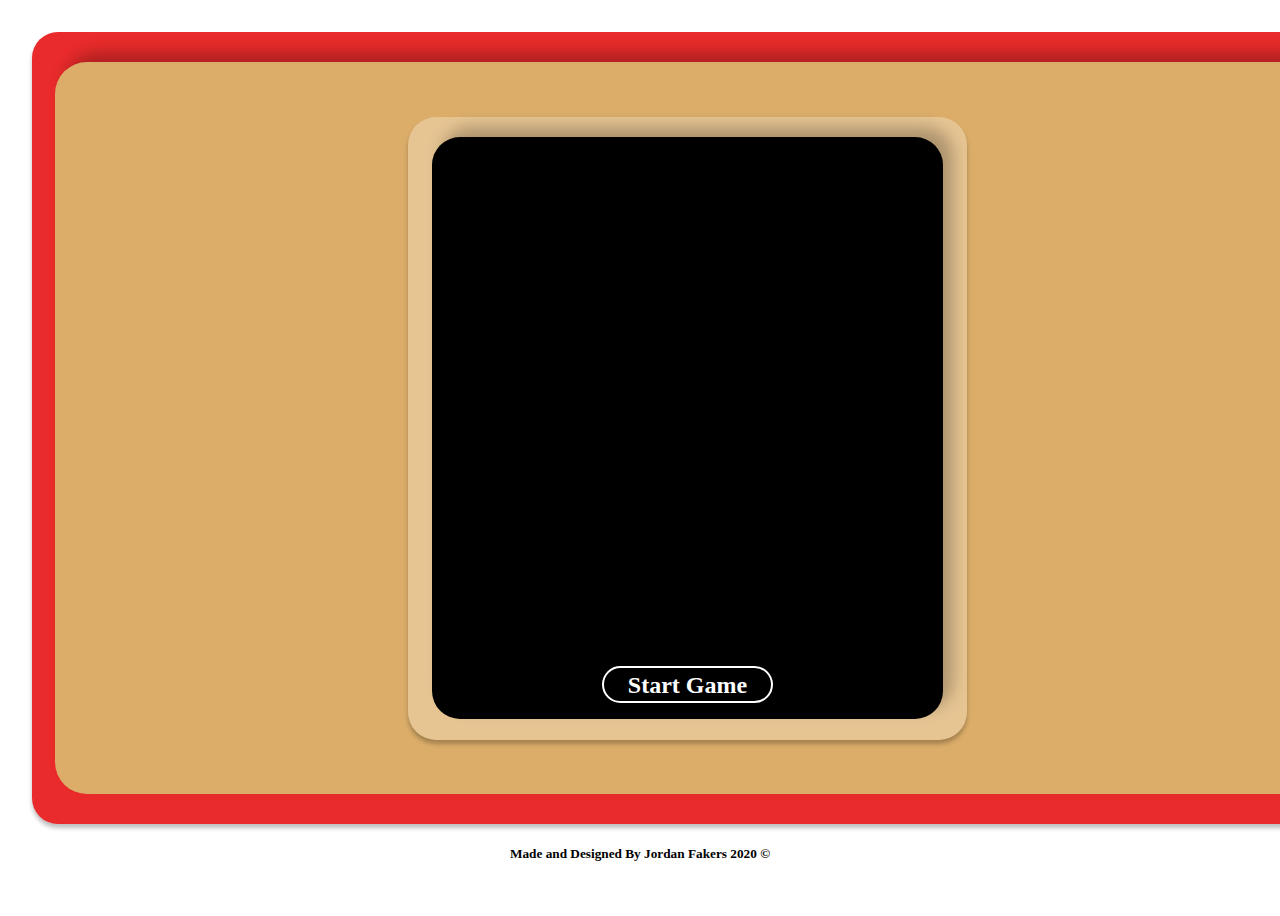
==== tictactoe.html @ 3f7c22bb "v1.0" ====
<!DOCTYPE html>
<html lang="fr">

<head>
    <meta charset="UTF-8">
    <meta name="viewport" content="width=device-width, initial-scale=1.0">
    <title>Tic Tac Toe Javascript version</title>
    <link rel="stylesheet" href="assets/css/style.css">
</head>

<body>
    <main>
        <div class="ContourGameNwatch">
            <div class="PadBorder">
                <div class="ScreenBorder">
                    <div class="GameScreen">
                        <button class="StartGame">
                            Start Game
                        </button>
                    </div>
                </div>
            </div>
        </div>

        </div>
    </main>
    <footer>
        <div class="FooterContainer">
            <H5>Made and Designed By Jordan Fakers 2020 ©</H5>
        </div>
    </footer>
</body>

</html>
---- assets/css/style.css ----
body{
    padding: 1.5rem;
}

.ContourGameNwatch{
    display: flex;
    justify-content: center;
    align-items: center;
    width: 81.938rem;
    height: 49.5rem;

    background: #EA2B2B;
    box-shadow: 0px 4px 4px rgba(0, 0, 0, 0.25);
    border-radius: 1.625rem;
}

.PadBorder{ 
    display: flex;
    justify-content: center;
    align-items: center;
    width: 79.063rem;
    height: 45.75rem;

    background: #DBAD69;
    border-radius: 32px;
    box-shadow: 10px -10px 15px rgba(0, 0, 0, 0.25);
}

.ScreenBorder {
    display: flex;
    justify-content: center;
    align-items: center;
    width: 34.9375rem;
    height: 38.9375rem;

    background: #E7C593;
    box-shadow: 0px 4px 4px rgba(0, 0, 0, 0.25);
    border-radius: 1.75rem;
}

.GameScreen{ 
    display: flex;
    align-items: flex-end;
    justify-content: center;
    width: 31.9375rem;
    height: 36.375rem;

    background: #000000;
    box-shadow: 10px -10px 15px rgba(0, 0, 0, 0.25);
    border-radius: 1.75rem;

}
.StartGame{  

    width: 10.6875rem;
    height: 2.3125rem;
    margin: 1rem;

    font-family: Roboto;
    font-style: normal;
    font-weight: bold;
    font-size: 1.5rem;
    line-height: 1.75rem;
    text-align: center;

    color: #FFFFFF;
    background: #000000;
    border: 2px solid #FFFFFF;
    box-sizing: border-box;
    box-shadow: 0px 4px 4px rgba(0, 0, 0, 0.25);
    border-radius: 46px;

}

.StartGame:hover{
    background-color: white;
    color: black;
}

.FooterContainer{
    display: flex;
    justify-content: center;
}
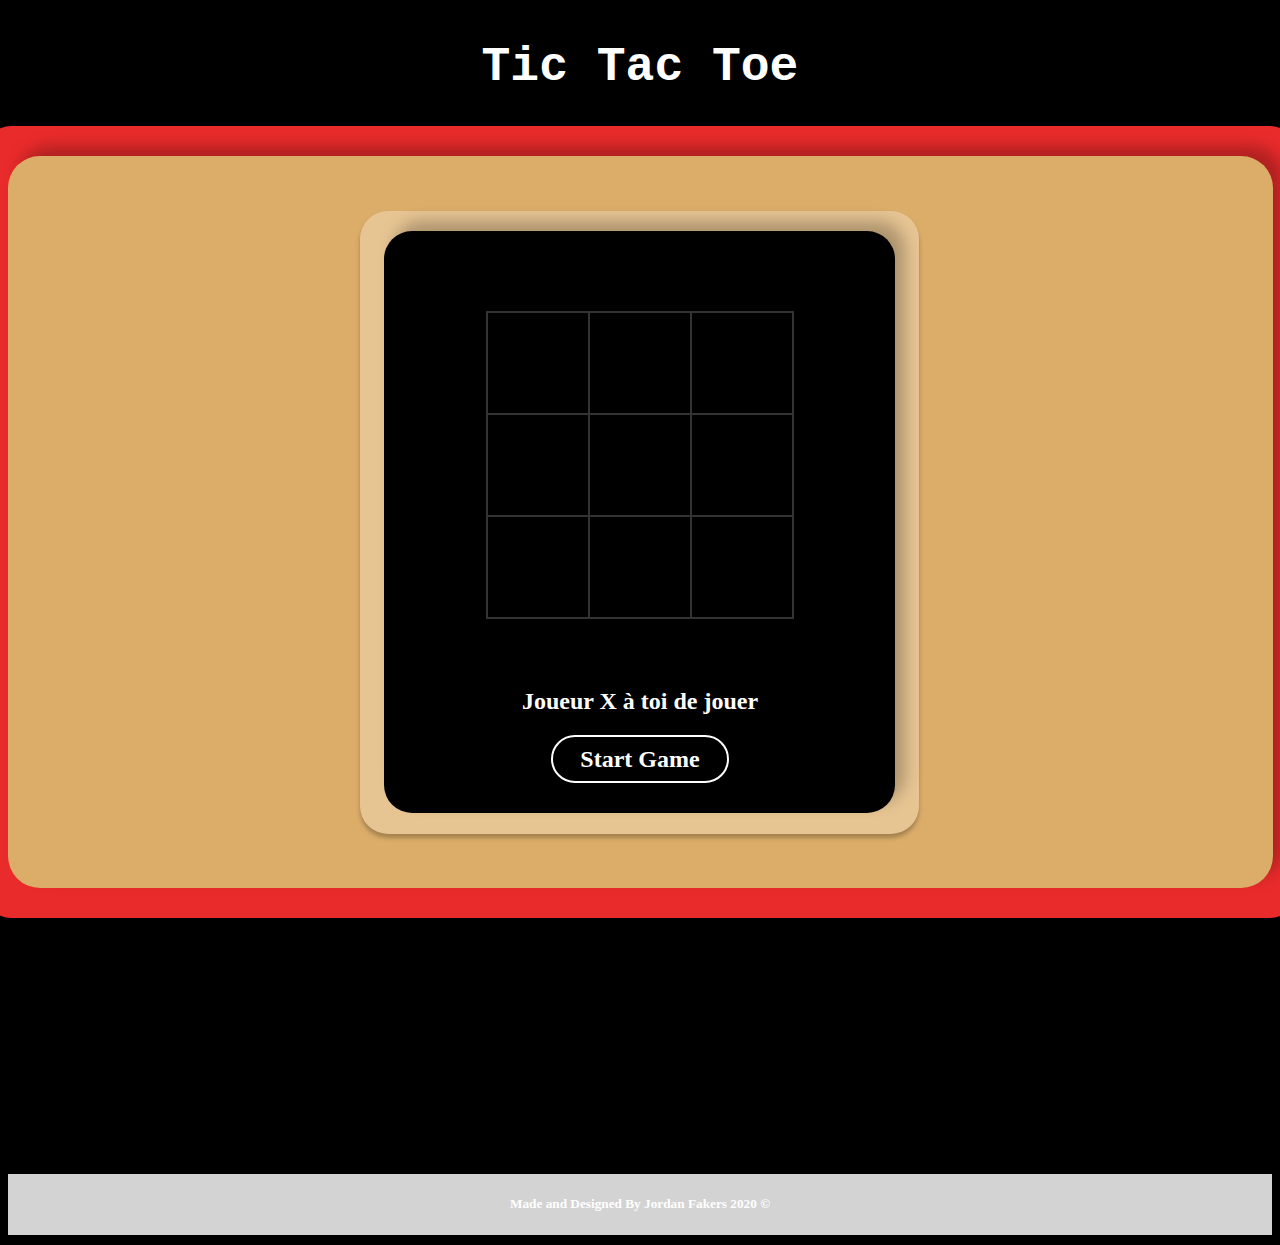
==== commit a78e5403: "v1.1" ====
--- a/tictactoe.html
+++ b/tictactoe.html
@@ -9,26 +9,38 @@
 </head>
 
 <body>
-    <main>
+    <section>
+        <h1 class="GameTitle">Tic Tac Toe</h1>
         <div class="ContourGameNwatch">
             <div class="PadBorder">
+                <div class="ScoreCompteurX"></div>
                 <div class="ScreenBorder">
                     <div class="GameScreen">
-                        <button class="StartGame">
-                            Start Game
-                        </button>
+                        <div class="GameContainer">
+                            <div data-cell-index="0" class="cell"></div>
+                            <div data-cell-index="1" class="cell"></div>
+                            <div data-cell-index="2" class="cell"></div>
+                            <div data-cell-index="3" class="cell"></div>
+                            <div data-cell-index="4" class="cell"></div>
+                            <div data-cell-index="5" class="cell"></div>
+                            <div data-cell-index="6" class="cell"></div>
+                            <div data-cell-index="7" class="cell"></div>
+                            <div data-cell-index="8" class="cell"></div>
+                        </div>
+                        <h2 class="GameStatus"></h2>
+                        <button class="GameRestart" id="bouton" >Start Game</button>
                     </div>
                 </div>
+                <div class="ScoreCompteurX"></div>
             </div>
-        </div>
-
-        </div>
-    </main>
+        </div>    
+    </section>
     <footer>
         <div class="FooterContainer">
             <H5>Made and Designed By Jordan Fakers 2020 ©</H5>
         </div>
     </footer>
+    <script src="assets/js/script.js"></script>
 </body>
 
 </html>--- a/assets/css/style.css
+++ b/assets/css/style.css
@@ -1,5 +1,17 @@
-body{
-    padding: 1.5rem;
+body {
+    font-family: fantasy;
+    background-color: black;
+}
+section {
+    text-align: center;
+    display: flex;
+    flex-direction: column;
+    align-items: center;
+}
+h1.GameTitle{
+    color: white;
+    font-family: monospace;
+    font-size: 3rem;
 }
 
 .ContourGameNwatch{
@@ -16,7 +28,7 @@
 
 .PadBorder{ 
     display: flex;
-    justify-content: center;
+    justify-content: space-around;
     align-items: center;
     width: 79.063rem;
     height: 45.75rem;
@@ -40,7 +52,7 @@
 
 .GameScreen{ 
     display: flex;
-    align-items: flex-end;
+    flex-direction: column;
     justify-content: center;
     width: 31.9375rem;
     height: 36.375rem;
@@ -50,13 +62,33 @@
     border-radius: 1.75rem;
 
 }
-.StartGame{  
+.GameContainer {
+    display: grid;
+    grid-template-columns: repeat(3, auto);
+    width: 19.125rem;
+    margin: 3.125rem auto;
+}
+.cell {
+    font-family: "Permanent Marker", cursive;
+    width: 6.25rem;
+    height: 6.25rem;
+    box-shadow: 0 0 0 1px #333333;
+    border: 1px solid #333333;
+    cursor: pointer;
+    line-height: 6.25rem;
+    font-size: 3.75rem;
+    color: white;
+}
+.GameStatus{
+    color: white;
+}
 
-    width: 10.6875rem;
-    height: 2.3125rem;
-    margin: 1rem;
+.GameRestart{
+    align-self: center;
+    width: 35%;
+    padding: 0.5rem;
 
-    font-family: Roboto;
+    font-family: fantasy;
     font-style: normal;
     font-weight: bold;
     font-size: 1.5rem;
@@ -68,16 +100,14 @@
     border: 2px solid #FFFFFF;
     box-sizing: border-box;
     box-shadow: 0px 4px 4px rgba(0, 0, 0, 0.25);
-    border-radius: 46px;
-
+    border-radius: 2.875rem;
 }
 
-.StartGame:hover{
-    background-color: white;
-    color: black;
-}
 
 .FooterContainer{
     display: flex;
     justify-content: center;
+    color: white;
+    background: lightgrey;
+    margin-top: 16em;
 }